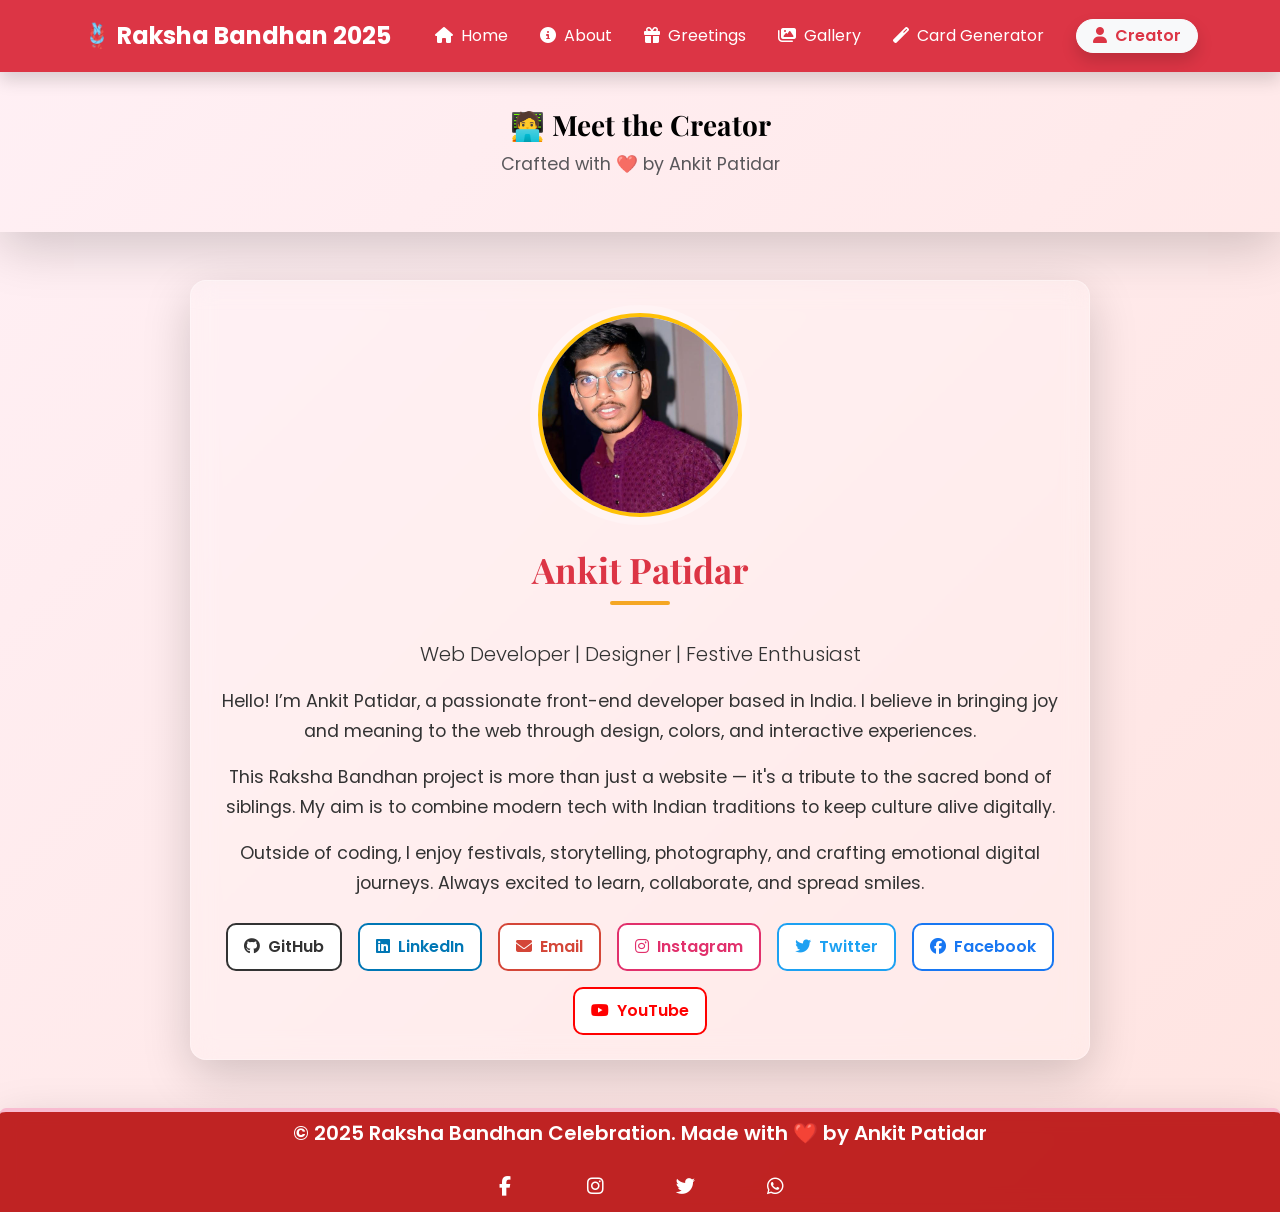
==== creator.html @ 9ddd5df8 "add file" ====
<!DOCTYPE html>
<html lang="en">
<head>
  <meta charset="UTF-8" />
  <meta name="viewport" content="width=device-width, initial-scale=1.0"/>
  <title>About the Creator – Ankit Patidar</title>

  <!-- Bootstrap -->
  <link rel="stylesheet" href="https://cdn.jsdelivr.net/npm/bootstrap@5.3.3/dist/css/bootstrap.min.css"/>

  <!-- Font Awesome -->
  <link rel="stylesheet" href="https://cdnjs.cloudflare.com/ajax/libs/font-awesome/6.5.0/css/all.min.css" />

  <!-- AOS Animation -->
  <link href="https://unpkg.com/aos@2.3.4/dist/aos.css" rel="stylesheet">

  <!-- Custom CSS -->
  <link rel="stylesheet" href="css/style.css" />
</head>
<body>

  <!-- Header -->
  <div id="header"></div>

  <!-- Hero Section -->
  <section class="text-center py-4 shadow-lg creator-hero">
  <div class="container">
    <h1 class="fw-bold h3">🧑‍💻 Meet the Creator</h1>
    <p class="text-muted">Crafted with ❤️ by Ankit Patidar</p>
  </div>
</section>


  <!-- Creator Profile Section -->
  <section class="container my-5">
    <div class="d-flex justify-content-center">
      <div class="glass-bg p-4 rounded-4 shadow-lg text-center" style="max-width: 900px;" data-aos="zoom-in">

        <!-- Image -->
        <div class="glass-img p-2 rounded-circle mx-auto mb-4" style="width: 220px; height: 220px;">
          <img src="/image/ankit.jpg" alt="Ankit Patidar" class="img-fluid rounded-circle profile-img" />
        </div>

        <!-- Text -->
        <h2 class="text-danger">Ankit Patidar</h2>
        <p class="lead">Web Developer | Designer | Festive Enthusiast</p>
        <p>Hello! I’m Ankit Patidar, a passionate front-end developer based in India. I believe in bringing joy and meaning to the web through design, colors, and interactive experiences.</p>
        <p>This Raksha Bandhan project is more than just a website — it's a tribute to the sacred bond of siblings. My aim is to combine modern tech with Indian traditions to keep culture alive digitally.</p>
        <p>Outside of coding, I enjoy festivals, storytelling, photography, and crafting emotional digital journeys. Always excited to learn, collaborate, and spread smiles.</p>

        <!-- Social Links -->
       <div class="mt-4 d-flex flex-wrap justify-content-center gap-3">
  <a href="https://github.com/ankitpatidar" target="_blank" class="btn social-btn github">
    <i class="fab fa-github me-1"></i> GitHub
  </a>
  <a href="https://linkedin.com/in/ankitpatidar" target="_blank" class="btn social-btn linkedin">
    <i class="fab fa-linkedin me-1"></i> LinkedIn
  </a>
  <a href="mailto:ankit@example.com" class="btn social-btn email">
    <i class="fas fa-envelope me-1"></i> Email
  </a>
  <a href="https://instagram.com/ankitpatidar" target="_blank" class="btn social-btn instagram">
    <i class="fab fa-instagram me-1"></i> Instagram
  </a>
  <a href="https://twitter.com/ankitpatidar" target="_blank" class="btn social-btn twitter">
    <i class="fab fa-twitter me-1"></i> Twitter
  </a>
  <a href="https://facebook.com/ankitpatidar" target="_blank" class="btn social-btn facebook">
    <i class="fab fa-facebook me-1"></i> Facebook
  </a>
  <a href="https://youtube.com/@ankitpatidar" target="_blank" class="btn social-btn youtube">
    <i class="fab fa-youtube me-1"></i> YouTube
  </a>
</div>

      </div>
    </div>
  </section>

  <!-- Footer -->
  <div id="footer"></div>

  <!-- Scripts -->
  <script src="https://cdn.jsdelivr.net/npm/bootstrap@5.3.3/dist/js/bootstrap.bundle.min.js"></script>
  <script src="https://unpkg.com/aos@2.3.4/dist/aos.js"></script>
  <script>
    AOS.init();
  </script>
  <script src="js/main.js"></script>
</body>
</html>
---- css/style.css ----
/* =======================================
   style.css – Main Raksha Bandhan Styles
   Cleaned & Optimized with Bootstrap 5
========================================== */

/* Import Fonts */
@import url('https://fonts.googleapis.com/css2?family=Poppins:wght@400;600&family=Playfair+Display:wght@600&display=swap');

/* Global Styles */
body {
  font-family: 'Poppins', sans-serif, Arial, sans-serif;
  background: linear-gradient(135deg, #fff0f5, #ffe4e1);
  color: #333;
  overflow-x: hidden;
  margin: 0;
  padding: 0;
}

h1, h2, h3, h4, h5, h6 {
  font-family: 'Playfair Display', serif;
  color: #b71c1c;
}

p {
  font-size: 1.1rem;
  line-height: 1.7;
}

/* Hero Section */
.hero-section {
  background: linear-gradient(-45deg, #ff5e62, #ff9966, #ff5e62, #ffc371);
  background-size: cover;
  color: gold;
  min-height: 50vh;
  display: flex;
  align-items: center;
  justify-content: center;
  position: relative;
  animation: gradientBG 12s ease infinite;
}

.hero-section .lead {
  color: lightcoral;
}

.hero-section .overlay {
  background: rgba(0, 0, 0, 0.5);
  padding: 3rem;
  border-radius: 2rem;
  text-align: center;
  color: white;
  max-width: 900px;
  position: relative;
  z-index: 1;
}

/* Section Headings */
section h2 {
  font-weight: 700;
  font-size: 2.2rem;
  text-align: center;
  margin-bottom: 2rem;
  color: #b30000;
  position: relative;
}

section h2::after {
  content: '';
  width: 60px;
  height: 4px;
  background: #f5a623;
  display: block;
  margin: 10px auto 0;
  border-radius: 2px;
}

section h3 {
  font-weight: 600;
}

/* Buttons */
.btn-warning {
  background-color: #f5a623;
  border: none;
  color: white;
  font-weight: bold;
  padding: 0.75rem 1.5rem;
  border-radius: 1rem;
  transition: transform 0.3s ease, box-shadow 0.3s ease;
}

.btn-warning:hover {
  transform: translateY(-3px) scale(1.05);
  box-shadow: 0 6px 20px rgba(245, 166, 35, 0.6);
}

#download-btn:hover {
  background-color: #28a745;
  color: #fff;
  box-shadow: 0 0 10px #28a745;
}

#share-btn:hover {
  background-color: #007bff;
  color: #fff;
  box-shadow: 0 0 10px #007bff;
}

/* Cards & Components */
.card-style {
  background: rgba(255, 255, 255, 0.2);
  backdrop-filter: blur(12px);
  border-radius: 20px;
  border: 1px solid rgba(255, 255, 255, 0.3);
  box-shadow: 0 8px 24px rgba(0, 0, 0, 0.15);
  transition: transform 0.3s ease, box-shadow 0.3s ease;
}

.card-style:hover {
  transform: scale(1.01);
  box-shadow: 0 12px 30px rgba(255, 105, 180, 0.4);
}

.card-rakhi-animation {
  position: absolute;
  top: -20px;
  right: -10px;
  width: 80px;
  opacity: 0.9;
  z-index: 1;
  animation: rakhiFloat 3s infinite ease-in-out;
}

/* Swiper Image Gallery */
.swiper {
  width: 100%;
  padding: 20px 0 40px;
}

.swiper-slide {
  display: flex;
  align-items: center;
  justify-content: center;
  text-align: center;
}

.swiper-slide img,
.memory-image {
  max-height: 400px;
  object-fit: cover;
  border-radius: 1rem;
  margin: auto;
  box-shadow: 0 4px 12px rgba(0, 0, 0, 0.15);
}

/* Quotes */
.quote-box {
  font-style: italic;
  background: #fff3f3;
  border-left: 5px solid #dc3545;
  padding: 1.5rem;
  border-radius: 1rem;
  max-width: 600px;
  margin: 0 auto;
  box-shadow: 0 10px 20px rgba(220, 53, 69, 0.1);
}

/* Count Box */
.count-box {
  background: #fff;
  color: #d63384;
  padding: 0.5rem 1.25rem;
  border-radius: 10px;
  font-weight: bold;
  font-size: 1.1rem;
  box-shadow: 0 0 12px rgba(214, 51, 132, 0.4);
  display: inline-block;
}

/* Footer */
footer {
  background: rgba(136, 14, 79, 0.95);
  color: white;
  padding: 2rem 0;
  text-align: center;
  border-top: 4px solid #f8bbd0;
  box-shadow: 0 -5px 20px rgba(0, 0, 0, 0.2);
}

footer p {
  margin-bottom: 0.5rem;
  font-size: 1rem;
}

footer a {
  color: #fff;
  font-size: 1.5rem;
  margin: 0 0.75rem;
  transition: color 0.3s ease, transform 0.3s ease;
}

footer a:hover {
  color: #ffeb3b;
  transform: scale(1.2);
}

/* Table Styling */
table {
  background: white;
}

th {
  background-color: #ffe0e0;
}

/* Frosted Glass & Effects */
.glass,
.glass-bg {
  background: rgba(255, 255, 255, 0.2);
  backdrop-filter: blur(12px);
  -webkit-backdrop-filter: blur(12px);
  border: 1px solid rgba(255, 255, 255, 0.3);
  box-shadow: 0 8px 32px rgba(31, 38, 135, 0.2);
  border-radius: 1.5rem;
  transition: transform 0.4s ease, box-shadow 0.3s ease;
}

.glass-bg:hover {
  transform: perspective(1000px) rotateY(2deg) scale(1.02);
  box-shadow: 0 10px 30px rgba(0, 0, 0, 0.2);
}

.glass-img {
  background: rgba(255, 255, 255, 0.15);
  backdrop-filter: blur(6px);
  overflow: hidden;
}

.profile-img {
  width: 100%;
  height: 100%;
  object-fit: cover;
  border: 4px solid #ffc107;
  transition: transform 0.4s ease, box-shadow 0.4s ease;
}

.glass-img:hover .profile-img {
  transform: scale(1.08);
  box-shadow: 0 0 25px rgba(255, 215, 0, 0.7);
}

/* Animation Utilities */
.animated-zoom {
  transition: all 0.4s ease-in-out;
}

.animated-zoom:hover {
  transform: scale(1.05);
}

.shadow-3d {
  box-shadow: 0 6px 20px rgba(0, 0, 0, 0.15);
  transition: box-shadow 0.3s ease-in-out;
}

.shadow-3d:hover {
  box-shadow: 0 12px 40px rgba(0, 0, 0, 0.3);
}

@keyframes rakhiFloat {
  0% { transform: translateY(0); }
  50% { transform: translateY(-10px); }
  100% { transform: translateY(0); }
}

/* Social Media Buttons */
.social-btn {
  font-weight: 600;
  padding: 10px 16px;
  border-radius: 10px;
  background-color: white;
  transition: all 0.3s ease;
  border: 2px solid transparent;
  color: #333;
}

.social-btn:hover {
  transform: translateY(-3px) scale(1.03);
  background-color: #f9f9f9;
  box-shadow: 0 0 10px rgba(0, 0, 0, 0.08);
  text-decoration: none;
}

.github { color: #333; border-color: #333; }
.github:hover { background-color: #333; color: white; }

.linkedin { color: #0077B5; border-color: #0077B5; }
.linkedin:hover { background-color: #0077B5; color: white; }

.email { color: #D44638; border-color: #D44638; }
.email:hover { background-color: #D44638; color: white; }

.instagram { color: #E1306C; border-color: #E1306C; }
.instagram:hover { background-color: #E1306C; color: white; }

.twitter { color: #1DA1F2; border-color: #1DA1F2; }
.twitter:hover { background-color: #1DA1F2; color: white; }

.facebook { color: #1877F2; border-color: #1877F2; }
.facebook:hover { background-color: #1877F2; color: white; }

.youtube { color: #FF0000; border-color: #FF0000; }
.youtube:hover { background-color: #FF0000; color: white; }

.creator-hero {
  background-color: transparent;
  color: #000;
  min-height: 160px;
  display: flex;
  align-items: center;
  justify-content: center;
}

.creator-hero h1,
.creator-hero p {
  color: #000;
}

.icon-circle {
  display: inline-flex;
  align-items: center;
  justify-content: center;
  width: 42px;
  height: 42px;
  border-radius: 50%;
  color: white;
  text-decoration: none !important;
  transition: all 0.3s ease;
  font-size: 1.2rem;
}

.icon-circle:hover {
  color: white;
  transform: scale(1.1);
}

.bg-facebook:hover { background-color: #1877F2; }
.bg-instagram:hover {
  background: linear-gradient(45deg, #833ab4, #c13584, #e1306c, #fd1d1d, #f56040);
}
.bg-twitter:hover { background-color: #1DA1F2; }
.bg-whatsapp:hover { background-color: #25D366; }

.overlay.glass {
  background: rgba(255, 255, 255, 0.1);
  backdrop-filter: blur(10px);
  -webkit-backdrop-filter: blur(10px);
  border: 1px solid rgba(255, 255, 255, 0.2);
  box-shadow: 0 8px 32px 0 rgba(31, 38, 135, 0.37);
  color: #fff;
}

.overlay.glass h1 { color: #ffe7ad; }
.overlay.glass p,
.overlay.glass span { color: #fff9e6; }
.overlay.glass a.btn-warning { color: #000; }

.glow-on-hover:hover {
  box-shadow: 0 0 20px #ffc107, 0 0 30px #ffc107, 0 0 40px #ffc107;
  transform: scale(1.05);
  transition: all 0.3s ease-in-out;
}

@keyframes gradientBG {
  0% { background-position: 0% 50%; }
  50% { background-position: 100% 50%; }
  100% { background-position: 0% 50%; }
}

.frosted-countdown-card {
  background: rgba(255, 193, 7, 0.3);
  backdrop-filter: blur(10px) saturate(180%);
  -webkit-backdrop-filter: blur(10px) saturate(180%);
  border: 1px solid rgba(255, 193, 7, 0.3);
  transform: perspective(1000px) rotateX(2deg);
  box-shadow: 0 8px 32px rgba(0, 0, 0, 0.2);
}

.card-container {
  display: flex;
  align-items: center;
  justify-content: center;
  gap: 1rem;
  background: linear-gradient(135deg, #fffbe6, #ffe4f1);
  padding: 1.5rem;
  border-radius: 1.5rem;
  box-shadow: 0 0 25px rgba(0, 0, 0, 0.08);
  position: relative;
}

.card-preview {
  flex: 1;
  min-width: 250px;
  background: white;
  border-radius: 1rem;
  padding: 2rem;
  box-shadow: 0 0 12px rgba(255, 105, 180, 0.3);
  position: relative;
}

.ribbon {
  position: absolute;
  top: -12px;
  left: -12px;
  background: #ffd700;
  color: #6a0572;
  padding: 6px 16px;
  border-radius: 0 0 12px 0;
  font-weight: bold;
  box-shadow: 0 2px 8px rgba(255, 215, 0, 0.5);
}

.border {
  display: flex;
  flex-direction: column;
  align-items: center;
  gap: 1rem;
}

.swirl {
  width: 40px;
  height: 40px;
  border: 4px solid #ffcc00;
  border-radius: 50%;
  margin: 10px auto;
  background: radial-gradient(circle at center, #fff176 30%, transparent 70%);
  box-shadow: 0 0 8px #ffeb3b;
  animation: swirl-spin 4s linear infinite;
}

@keyframes swirl-spin {
  0% { transform: rotate(0deg); }
  100% { transform: rotate(360deg); }
}

.circle-deco {
  width: 20px;
  height: 20px;
  background: radial-gradient(circle, #e91e63, #880e4f);
  border: 3px solid gold;
  border-radius: 50%;
  margin: 10px auto;
  box-shadow: 0 0 12px rgba(233, 30, 99, 0.7);
}

@media (max-width: 768px) {
  .card-container {
    flex-direction: column;
  }

  .border.left, .border.right {
    flex-direction: row;
  }
}

/* 🌟 Raksha Bandhan Card Style */
.rakhi-theme {
  background: linear-gradient(135deg, #6a0572, #ab218e);
  border: 2px solid #ffd700;
  border-radius: 1rem;
  box-shadow: 0 0 20px rgba(255, 215, 0, 0.3), 0 0 8px rgba(171, 33, 142, 0.5);
  position: relative;
  color: #fff8dc;
  transition: all 0.3s ease;
}

.rakhi-theme:hover {
  box-shadow: 0 0 35px rgba(255, 215, 0, 0.7), 0 0 12px rgba(171, 33, 142, 0.6);
  transform: scale(1.02);
  transition: all 0.3s ease-in-out;
}

.rakhi-theme h5,
.rakhi-theme h6 {
  color: #fff0f5;
}

.rakhi-theme p {
  color: #fce4ec;
}
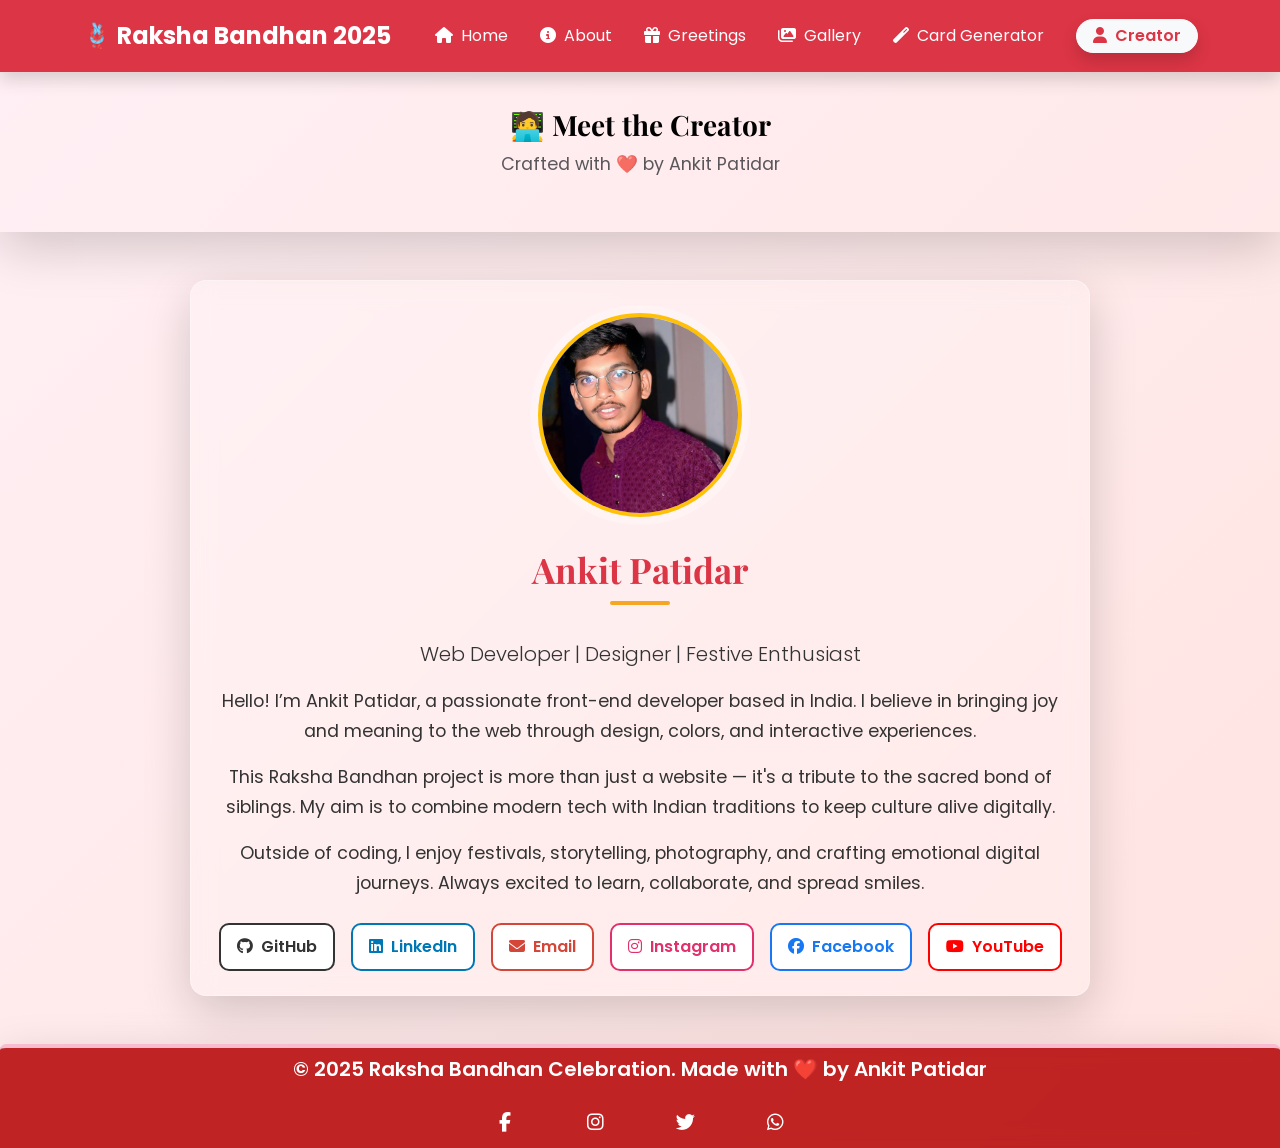
==== commit 33f7b607: "Update creator.html" ====
--- a/creator.html
+++ b/creator.html
@@ -50,22 +50,19 @@
 
         <!-- Social Links -->
        <div class="mt-4 d-flex flex-wrap justify-content-center gap-3">
-  <a href="https://github.com/ankitpatidar" target="_blank" class="btn social-btn github">
+  <a href="https://github.com/Ankitrupayla" target="_blank" class="btn social-btn github">
     <i class="fab fa-github me-1"></i> GitHub
   </a>
   <a href="https://linkedin.com/in/ankitpatidar" target="_blank" class="btn social-btn linkedin">
     <i class="fab fa-linkedin me-1"></i> LinkedIn
   </a>
-  <a href="mailto:ankit@example.com" class="btn social-btn email">
+  <a href="mailto:ankitrupayla@gmail.com" class="btn social-btn email">
     <i class="fas fa-envelope me-1"></i> Email
   </a>
-  <a href="https://instagram.com/ankitpatidar" target="_blank" class="btn social-btn instagram">
+  <a href=https://www.instagram.com/ankit.rupayla_/ target="_blank" class="btn social-btn instagram">
     <i class="fab fa-instagram me-1"></i> Instagram
-  </a>
-  <a href="https://twitter.com/ankitpatidar" target="_blank" class="btn social-btn twitter">
-    <i class="fab fa-twitter me-1"></i> Twitter
-  </a>
-  <a href="https://facebook.com/ankitpatidar" target="_blank" class="btn social-btn facebook">
+ 
+  <a href=https://www.facebook.com/ankit.patidar.766386 target="_blank" class="btn social-btn facebook">
     <i class="fab fa-facebook me-1"></i> Facebook
   </a>
   <a href="https://youtube.com/@ankitpatidar" target="_blank" class="btn social-btn youtube">
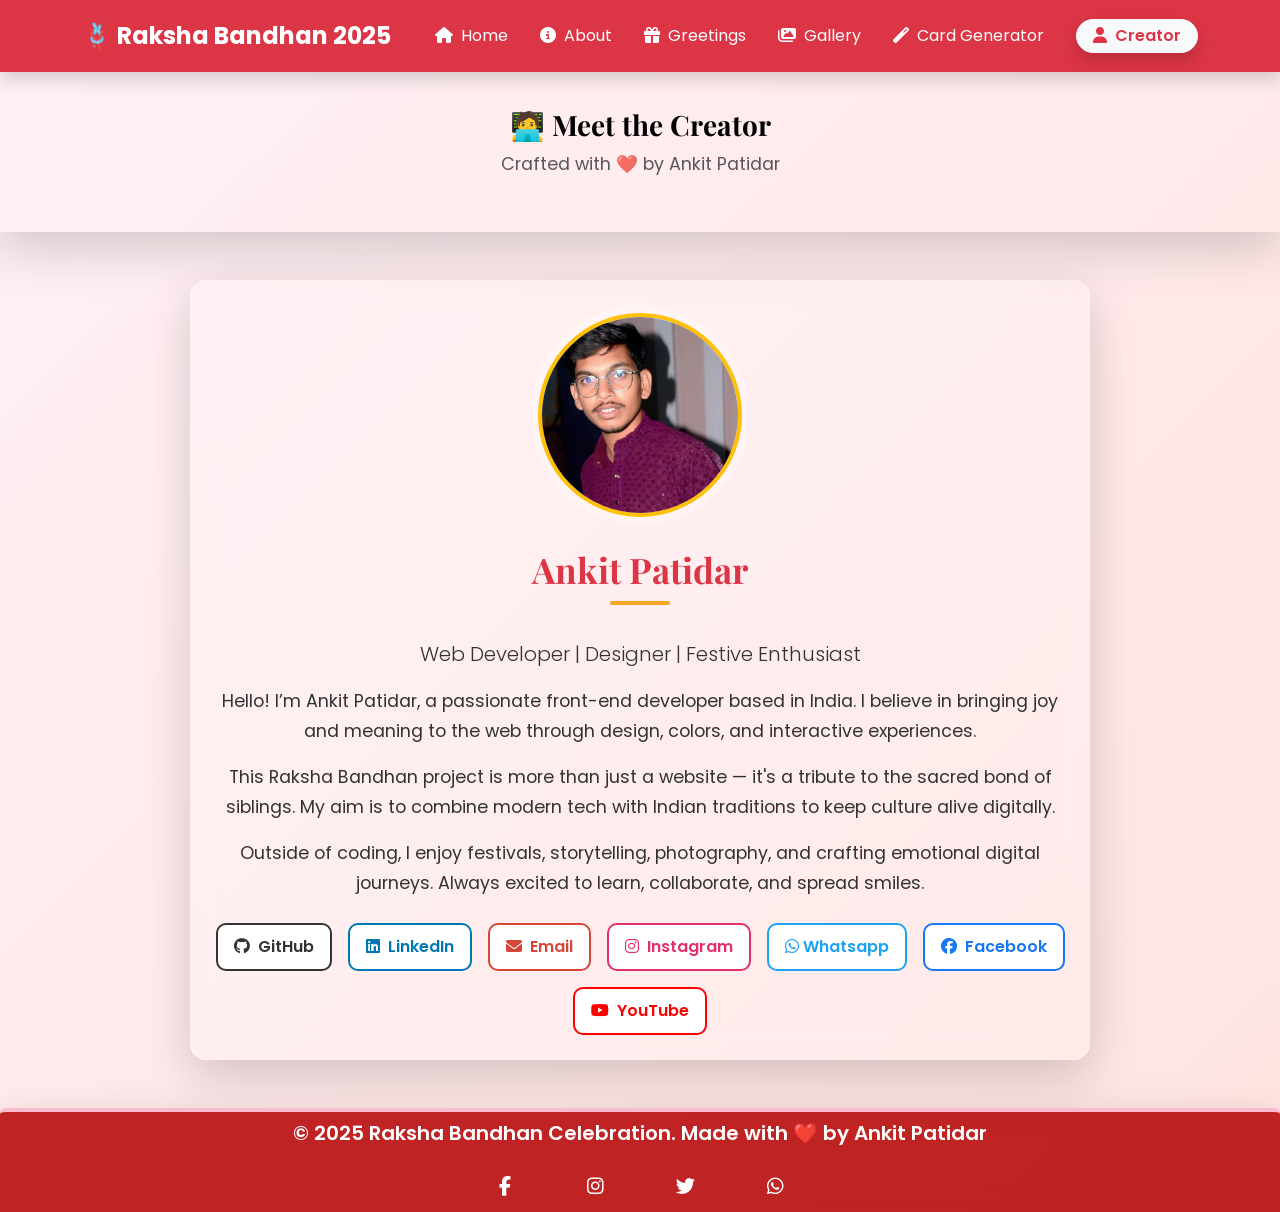
==== commit fa58d3a3: "Update creator.html" ====
--- a/creator.html
+++ b/creator.html
@@ -53,19 +53,22 @@
   <a href="https://github.com/Ankitrupayla" target="_blank" class="btn social-btn github">
     <i class="fab fa-github me-1"></i> GitHub
   </a>
-  <a href="https://linkedin.com/in/ankitpatidar" target="_blank" class="btn social-btn linkedin">
+  <a href="https://www.linkedin.com/in/ankit-patidar-6b039026a?utm_source=share&utm_campaign=share_via&utm_content=profile&utm_medium=android_app  target="_blank" class="btn social-btn linkedin">
     <i class="fab fa-linkedin me-1"></i> LinkedIn
   </a>
   <a href="mailto:ankitrupayla@gmail.com" class="btn social-btn email">
     <i class="fas fa-envelope me-1"></i> Email
   </a>
-  <a href=https://www.instagram.com/ankit.rupayla_/ target="_blank" class="btn social-btn instagram">
+  <a href="https://www.instagram.com/ankit.rupayla_/" target="_blank" class="btn social-btn instagram">
     <i class="fab fa-instagram me-1"></i> Instagram
- 
-  <a href=https://www.facebook.com/ankit.patidar.766386 target="_blank" class="btn social-btn facebook">
+  </a>
+  <a href="https://www.instagram.com/ankit.rupayla_/" target="_blank" class="btn social-btn twitter">
+    <i class="fab fa-whatsapp"></i> Whatsapp
+  </a>
+  <a href="https://www.facebook.com/ankit.patidar.766386" target="_blank" class="btn social-btn facebook">
     <i class="fab fa-facebook me-1"></i> Facebook
   </a>
-  <a href="https://youtube.com/@ankitpatidar" target="_blank" class="btn social-btn youtube">
+  <a href="https://www.youtube.com/channel/UCk8OEdX99Kn2xGMNr9gABng target="_blank" class="btn social-btn youtube">
     <i class="fab fa-youtube me-1"></i> YouTube
   </a>
 </div>
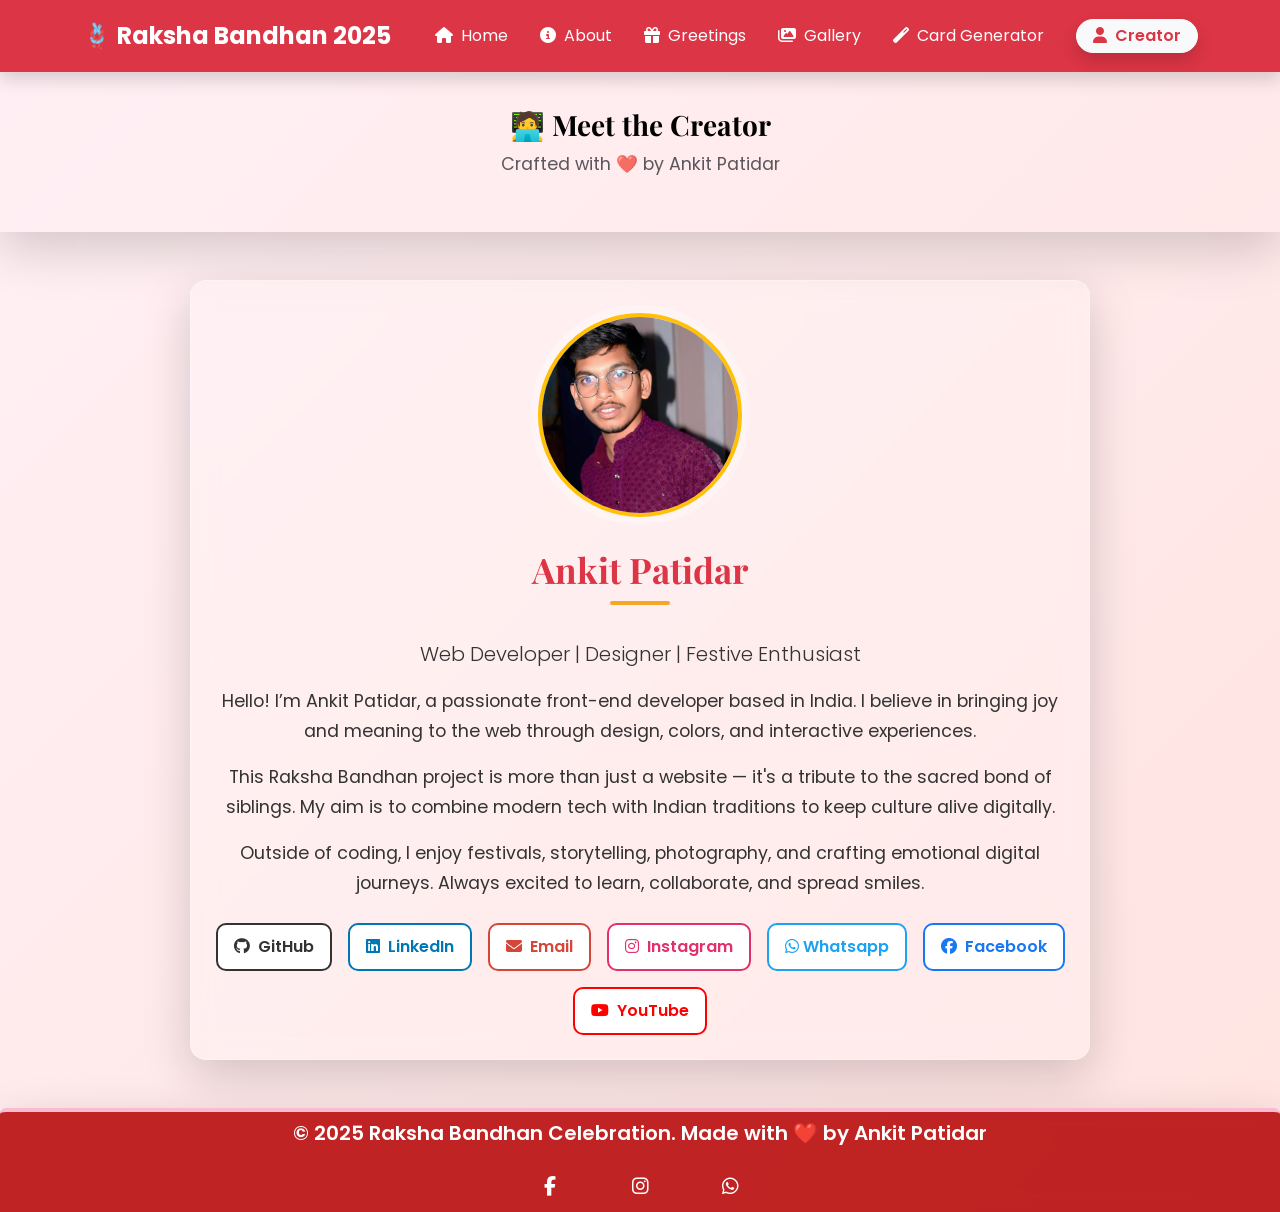
==== commit 612f7da4: "Update creator.html" ====
--- a/creator.html
+++ b/creator.html
@@ -62,7 +62,7 @@
   <a href="https://www.instagram.com/ankit.rupayla_/" target="_blank" class="btn social-btn instagram">
     <i class="fab fa-instagram me-1"></i> Instagram
   </a>
-  <a href="https://www.instagram.com/ankit.rupayla_/" target="_blank" class="btn social-btn twitter">
+  <a href="https://wa.me/7440989857"  target="_blank" class="btn social-btn twitter">
     <i class="fab fa-whatsapp"></i> Whatsapp
   </a>
   <a href="https://www.facebook.com/ankit.patidar.766386" target="_blank" class="btn social-btn facebook">
